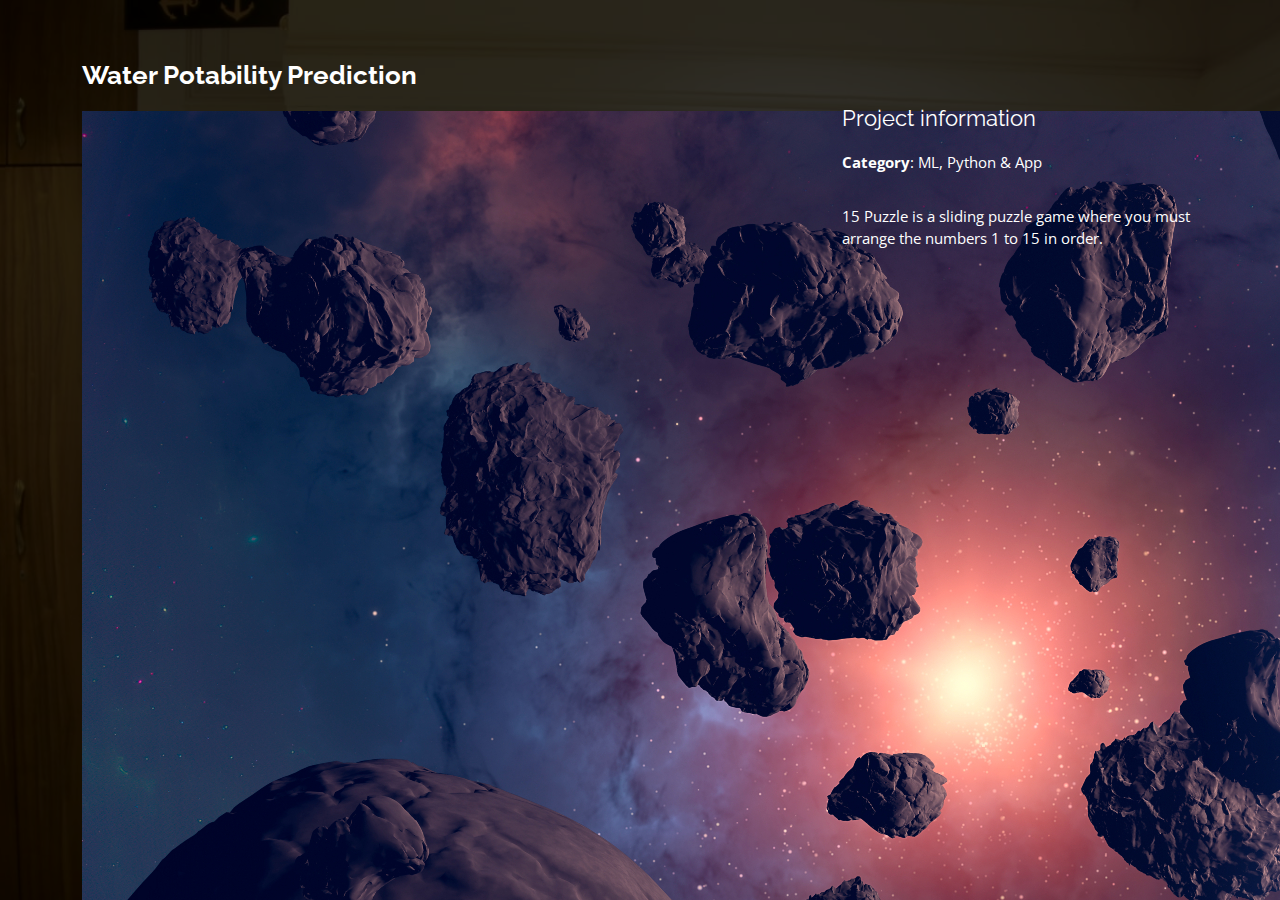
==== templates/asteroid.html @ 1d5fc0c6 "Add files via upload" ====
<!DOCTYPE html>
<html lang="en">

<head>
  <meta charset="utf-8">
  <meta content="width=device-width, initial-scale=1.0" name="viewport">

  <title>Asteroid 15 Puzzle Project's Page</title>
  <meta content="" name="description">
  <meta content="" name="keywords">
  <link href="../assets/img/favicon.png" rel="icon">
  <link href="../assets/img/apple-touch-icon.png" rel="apple-touch-icon">

  <link href="https://fonts.googleapis.com/css?family=Open+Sans:300,300i,400,400i,600,600i,700,700i|Raleway:300,300i,400,400i,500,500i,600,600i,700,700i|Poppins:300,300i,400,400i,500,500i,600,600i,700,700i" rel="stylesheet">

  <link href="../assets/vendor/bootstrap/css/bootstrap.min.css" rel="stylesheet">
  <link href="../assets/vendor/bootstrap-icons/bootstrap-icons.css" rel="stylesheet">
  <link href="../assets/vendor/boxicons/css/boxicons.min.css" rel="stylesheet">
  <link href="../assets/vendor/glightbox/css/glightbox.min.css" rel="stylesheet">
  <link href="../assets/vendor/remixicon/remixicon.css" rel="stylesheet">
  <link href="../assets/vendor/swiper/swiper-bundle.min.css" rel="stylesheet">

  <link href="../assets/css/style.css" rel="stylesheet">
</head>

<body>

  <main id="main">

    <div id="portfolio-details" class="portfolio-details">
      <div class="container">

        <div class="row">

          <div class="col-lg-8">
            <h2 class="portfolio-title">Water Potability Prediction</h2>

            <!-- <div class="portfolio-details-slider swiper"> -->
              <!-- <div class="swiper-wrapper align-items-center"> -->

                <!-- <div class="swiper-slide"> -->
                  <img src="../assets/img/portfolio/ast.jpg" alt="">
                </div>
<!-- 
                <div class="swiper-slide">
                  <img src="../assets/img/portfolio/water 1.png" alt="">
                </div>

                <div class="swiper-slide">
                  <img src="../assets/img/portfolio/water 2.png" alt="">
                </div> -->

              <!-- </div> -->
              <!-- <div class="swiper-pagination"></div> -->
            <!-- </div> -->

          <!-- </div> -->

          <div class="col-lg-4 portfolio-info">
            <h3>Project information</h3>
            <ul>
              <li><strong>Category</strong>: ML, Python & App</li>
              <!-- <li><strong>Project URL</strong>:<a href="https://github.com/hustler0109/asteroid">Link</a></li> -->
            </ul>

            <p>
              15 Puzzle is a sliding puzzle game where you must arrange the numbers 1 to 15 in order. <br/>
          </p>
            </div>

        </div>

      </div>
    </div>
  </main>
  <script src="../assets/vendor/purecounter/purecounter_vanilla.js"></script>
  <script src="../assets/vendor/bootstrap/js/bootstrap.bundle.min.js"></script>
  <script src="../assets/vendor/glightbox/js/glightbox.min.js"></script>
  <script src="../assets/vendor/isotope-layout/isotope.pkgd.min.js"></script>
  <script src="../assets/vendor/swiper/swiper-bundle.min.js"></script>
  <script src="../assets/vendor/waypoints/noframework.waypoints.js"></script>
  <script src="../assets/vendor/php-email-form/validate.js"></script>
  <script src="../assets/js/main.js"></script>

</body>

</html>
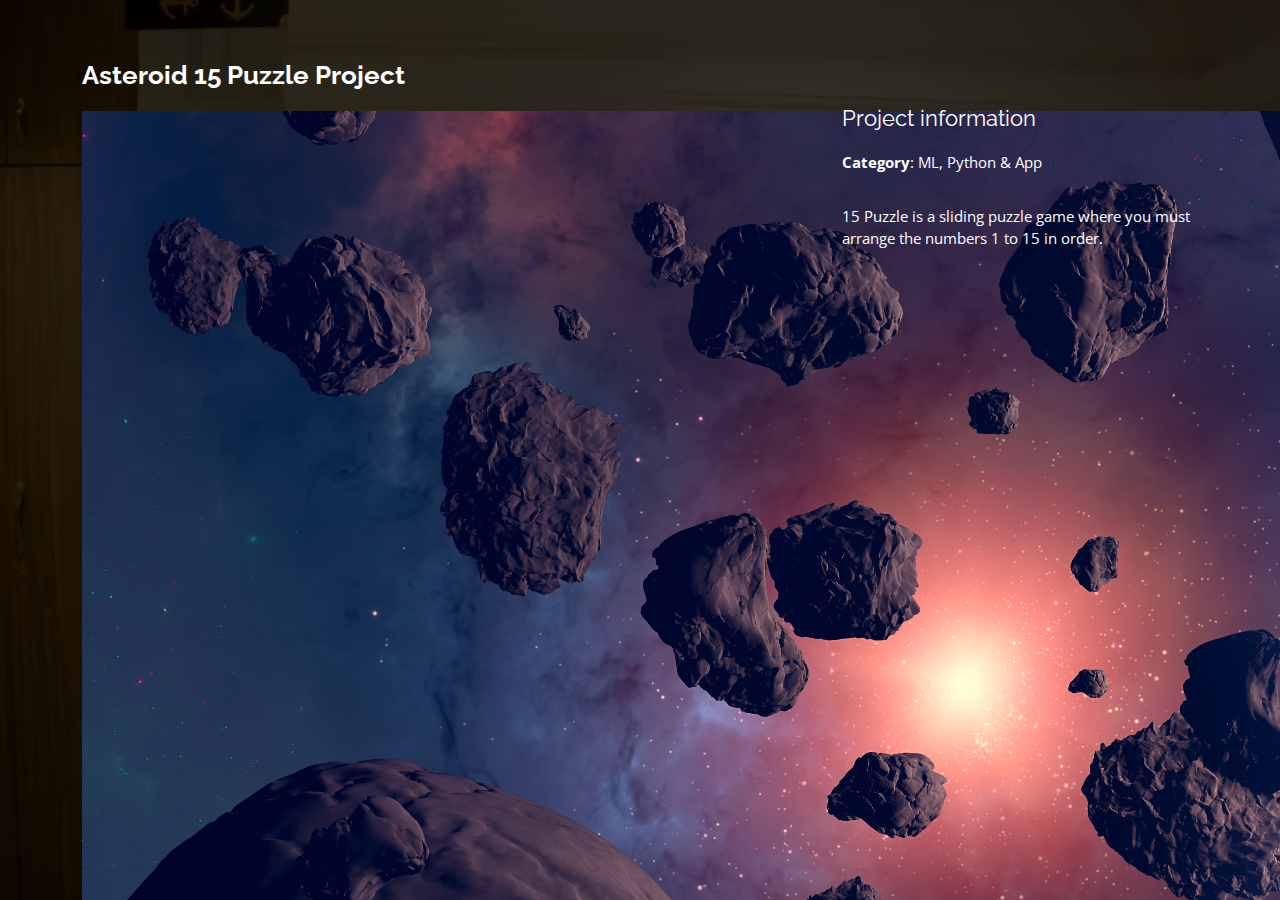
==== commit 0e2cd741: "Add files via upload" ====
--- a/templates/asteroid.html
+++ b/templates/asteroid.html
@@ -33,7 +33,7 @@
         <div class="row">
 
           <div class="col-lg-8">
-            <h2 class="portfolio-title">Water Potability Prediction</h2>
+            <h2 class="portfolio-title">Asteroid 15 Puzzle Project</h2>
 
             <!-- <div class="portfolio-details-slider swiper"> -->
               <!-- <div class="swiper-wrapper align-items-center"> -->
